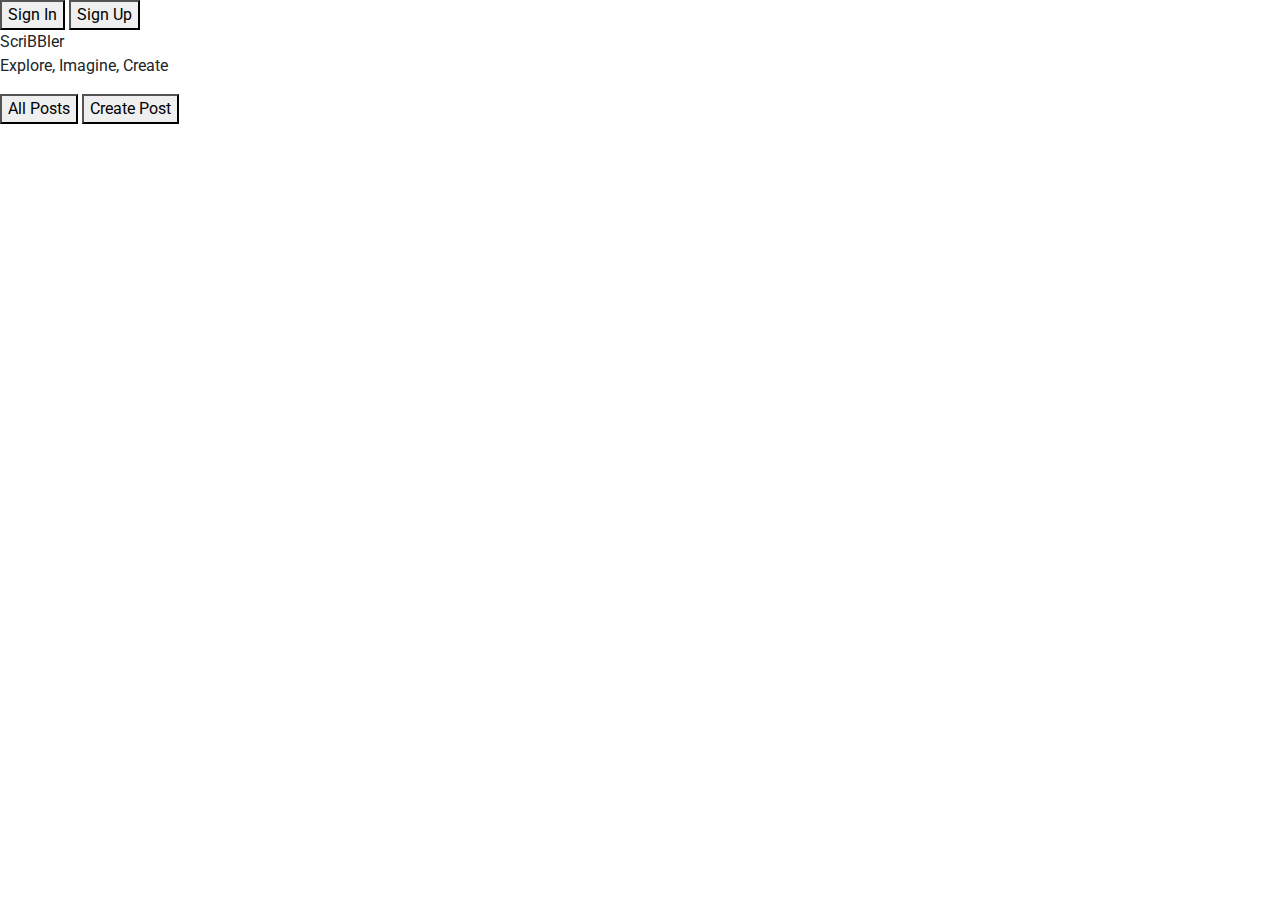
==== UpgradScribbler/html/postlist.html @ 365d2048 "updated Scribbler project" ====
<!DOCTYPE html>

<head>
     <!---- Font Awesome ----->

     <link rel="stylesheet" href="https://maxcdn.bootstrapcdn.com/bootstrap/4.0.0/css/bootstrap.min.css">

     <link rel="stylesheet" href="./style/index.css">
    <link rel="stylesheet" href="./style/common.css">



    <!-- Google Fonts  -->

    <link href="https://fonts.googleapis.com/css?family=Montez|Roboto|Ubuntu+Mono&display=swap" rel="stylesheet">



    <!-- Bootstrap for -->

    <link rel="stylesheet" href="https://stackpath.bootstrapcdn.com/bootstrap/4.1.3/css/bootstrap.min.css">
       
    <script src="https://code.jquery.com/jquery-3.3.1.slim.min.js"></script>
        
    <script src="https://cdnjs.cloudflare.com/ajax/libs/popper.js/1.14.3/umd/popper.min.js"></script>
        
    <script src="https://stackpath.bootstrapcdn.com/bootstrap/4.1.3/js/bootstrap.min.js"></script>
       
       </script>

</head>
<body>
    <div class="header">
        <div class="signin">
            <button type="button" class="signinbutton" data-toggle="modal" data-target="#exModal"
                id="sign-in-button">
                Sign In
            </button>
            <button type="button" class="signinbutton" data-toggle="modal" data-target="#exModalSignUp"
            id="sign-up-button">
            Sign Up
        </button>
        </div>
        <!--Page Title & logo-->
        <a id="pageHeading" class="logo-title">ScriBBler</a>
        <p class="smaller-heading">Explore, Imagine, Create</p>


        <!-- Fade Modal-->
        <div class="modal fade" id="exModal" tabindex="-1" role="dialog" aria-labelledby="exModalLabel"
            aria-hidden="true">
            <div class="modal-dialog" role="document">
                <div class="modal-content">
                    <div class="modal-header">
                        <h4 class="modal-title" id="exModalLabel"
                            style="color:grey;font-family: 'Roboto', sans-serif;font-size: larger;">Welcome Back !!</h4>
                        <button type="button" class="close" data-dismiss="modal" aria-label="Close">
                            <span aria-hidden="true">&times;</span>
                        </button>
                    </div>
                   <!--Modal Body-->
                    <div class="modal-body">
                        <form>
                             <!--form grouper username sign in-->
                            <div class="form-grouper">
                                <label for="exUsername">Username</label>
                                <input type="text" placeholder="Enter your username" class="form-control" id="exUsername"
                                style="background-color :#DCDCDCDC ;"
                                    aria-describedby="usernamehelpp" 
                                     required>
                            </div>



                             <!--form grouper password signin -->
                            <div class="form-grouper">
                                <label for="exPassword1">Password</label>
                                <input type="password"  placeholder="Enter your Password!!!" class="form-control" id="exPassword1" 
                                style="background-color :#DCDCDCDC ;"
                                      required>
                            </div>
                            <div class="modal-signin-container">
                                <button type="submit" class="btn btn-success btn-block">Sign-In</button>
                            </div>
                            <div class="  modal-footer border-top-2 d-flex justify-content-center ">
                                Not a member ? <a data-target="#exModalSignUp" data-dismiss="modal"
                                    data-toggle="modal" href="#signup-form"> Sign Up</a>
                            </div>
                        </form>     


                    </div>
                </div>
            </div>
        </div>

  <!-- Modal fade -->
  <div class="modal fade" id="exModalSignUp" tabindex="-2" role="dialog" aria-labelledby="exModalLabel"
  aria-hidden="true">
  <div class="modal-dialog" role="document">
      <div class="modal-content">
          <div class="modal-header">
              <h4 class="modal-title" id="exModalLabel"
                  style="color:grey;font-family: 'Roboto', sans-serif;font-size: larger;">Get Started!</h4>
              <button type="button" class="close" data-dismiss="modal" aria-label="Close">
                  <span aria-hidden="true">&times;</span>
              </button>
          </div>
          <div class="modal-body">
            <form>

                <div class="form-grouper">
                    <label for="name">Name</label>
                    <input type="text" class="form-control" id="name" placeholder="Enter your name!!!"
                        style="background-color : 	#DCDCDC ;" required>

                </div>
                <div class="form-grouper">
                    <label for="exInputUsername1">Username</label>
                    <input type="text" class="form-control" id="exInputUsername1"
                        aria-describedby="emailHelp" placeholder="Enter your username!!!"
                        style="background-color :#DCDCDC ;" required>
                </div>
                <div class="form-grouper">
                    <label for="exInputPassword1">Password</label>
                    <input type="password" class="form-control" id="exInputPassword1"
                        placeholder="Enter your password!!!" style="background-color :#DCDCDC ;" required>
                </div>
                <div class="form-grouper">
                    <label for="exInputPassword1">Confirm Password</label>
                    <input type="password" class="form-control" id="exInputPassword2"
                        placeholder="Re-enter your Password!!!" style="background-color :#DCDCDC ;" required>
                </div>

                <div class="modal-signin-container">
                    <button type="submit" class="btn btn-success btn-block">Sign Up</button>
                </div>

            </form>
        </div>
    </div>
</div>
</div>
</div>


<div class="posts">
    <div class="filler-post">
        <button type="button" class="pstbtn" onclick="window.location.href = './html/postslist.html';">
            All Posts
        </button>
        <button type="button" class="pstbtn" data-toggle="modal" data-target="#postcreate"
            id="createbtnpst">
            Create Post
        </button>
    </div>

    <div class="create-btnpst">
        <div class="modal fade bd-example-modal-lg" tabindex="-1" role="dialog" id="postcreate">
            <div class="modal-dialog  modal-lg" role="document">
                <div class="modal-content">
                    <div class="modal-header">
                        <h5 style="color:grey;font-family: 'Roboto', sans-serif;font-size: larger;"class="modal-title">
                            Pen Your Post here</h5>
                        <button type="button" class="close" data-dismiss="modal" aria-label="Close">
                            <span aria-hidden="true">&times;</span>
                        </button>
                    </div>

                    <form>
                        <div class="modal-body">
                            <div class="form-grouper">
                                <label for="title">Title</label>
                                <input type="text" class="form-control" id="title"
                                    placeholder="Enter title of your post!!!" style="background-color : 	#DCDCDCDC ;"
                                    required>

                            </div>
                            <div class="form-group">
                                <label for="content">Contents</label>
                                <textarea  cols="50" rows="10"  class="form-control" id="content"
                                    placeholder="Enter the contents of your post!!!"
                                    style="background-color :	#DCDCDCDC;" required></textarea>
                            </div>
                        </div>
                        <div class="modal-footer border-top-2 d-flex justify-content-center">
                            <button type="submit" class="btn btn-success" style="width: 100px;">Create</button>
                        </div>
                    </form>
                </div>
            </div>
        </div>
    </div>
</div>



</body>
</html>
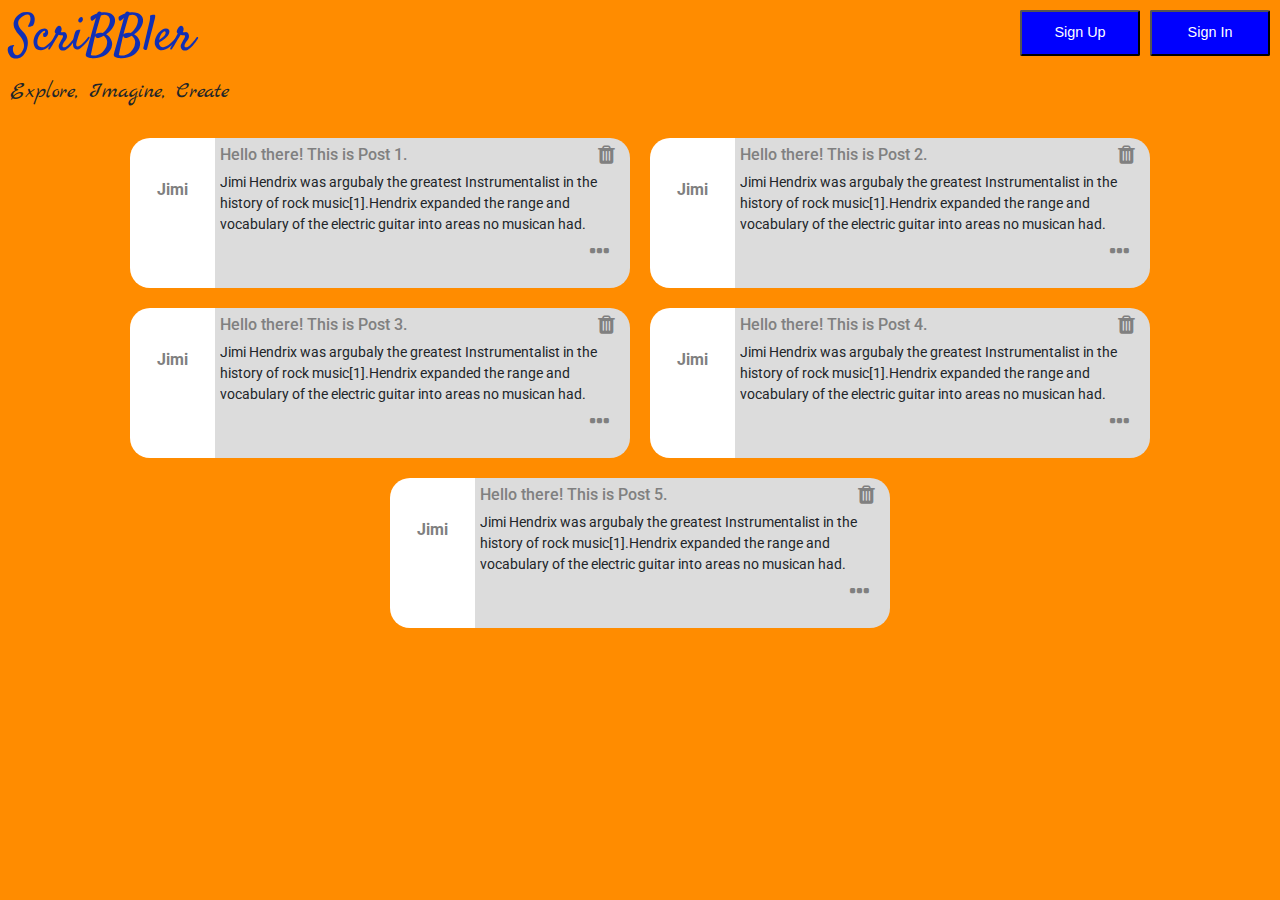
==== commit 8e389858: "updated project" ====
--- a/UpgradScribbler/html/postlist.html
+++ b/UpgradScribbler/html/postlist.html
@@ -1,199 +1,410 @@
 <!DOCTYPE html>
+<html>
 
 <head>
-     <!---- Font Awesome ----->
-
-     <link rel="stylesheet" href="https://maxcdn.bootstrapcdn.com/bootstrap/4.0.0/css/bootstrap.min.css">
-
-     <link rel="stylesheet" href="./style/index.css">
-    <link rel="stylesheet" href="./style/common.css">
-
-
-
-    <!-- Google Fonts  -->
-
-    <link href="https://fonts.googleapis.com/css?family=Montez|Roboto|Ubuntu+Mono&display=swap" rel="stylesheet">
-
-
-
-    <!-- Bootstrap for -->
-
-    <link rel="stylesheet" href="https://stackpath.bootstrapcdn.com/bootstrap/4.1.3/css/bootstrap.min.css">
-       
-    <script src="https://code.jquery.com/jquery-3.3.1.slim.min.js"></script>
-        
-    <script src="https://cdnjs.cloudflare.com/ajax/libs/popper.js/1.14.3/umd/popper.min.js"></script>
-        
-    <script src="https://stackpath.bootstrapcdn.com/bootstrap/4.1.3/js/bootstrap.min.js"></script>
-       
-       </script>
+    <!-- Font Awesome  -->
+    <!--Include Google Fonts -->
+    <link rel="stylesheet" href="https://maxcdn.bootstrapcdn.com/bootstrap/4.0.0/css/bootstrap.min.css">
+    <link href="https://fonts.googleapis.com/css?family=Satisfy|Roboto|Marck+Script&display=swap" rel="stylesheet">
+    <link rel="stylesheet" href="http://maxcdn.bootstrapcdn.com/font-awesome/4.4.0/css/font-awesome.min.css"
+        type="text/css" media="screen" />
+    <link rel="stylesheet" type="text/css" href="../style/header.css" />
+    <link rel="stylesheet" type="text/css" href="../style/postlist.css">
+
 
 </head>
+
 <body>
+    <!-- code for header  -->
     <div class="header">
-        <div class="signin">
+        <div class="bg-signin">
             <button type="button" class="signinbutton" data-toggle="modal" data-target="#exModal"
                 id="sign-in-button">
                 Sign In
             </button>
+
             <button type="button" class="signinbutton" data-toggle="modal" data-target="#exModalSignUp"
-            id="sign-up-button">
-            Sign Up
-        </button>
-        </div>
-        <!--Page Title & logo-->
-        <a id="pageHeading" class="logo-title">ScriBBler</a>
+                id="sign-up-button">
+                Sign Up
+            </button>
+        </div>
+
+        <a id="pageHeading" class="logo-title" a href="../index.html">ScriBBler</a>
         <p class="smaller-heading">Explore, Imagine, Create</p>
-
-
-        <!-- Fade Modal-->
+        <!-- Modal -->
         <div class="modal fade" id="exModal" tabindex="-1" role="dialog" aria-labelledby="exModalLabel"
             aria-hidden="true">
             <div class="modal-dialog" role="document">
                 <div class="modal-content">
                     <div class="modal-header">
                         <h4 class="modal-title" id="exModalLabel"
-                            style="color:grey;font-family: 'Roboto', sans-serif;font-size: larger;">Welcome Back !!</h4>
+                            style="color:grey;font-family: 'Roboto', sans-serif;font-size: larger;">Welcome Back !</h4>
                         <button type="button" class="close" data-dismiss="modal" aria-label="Close">
                             <span aria-hidden="true">&times;</span>
                         </button>
                     </div>
-                   <!--Modal Body-->
                     <div class="modal-body">
                         <form>
-                             <!--form grouper username sign in-->
-                            <div class="form-grouper">
-                                <label for="exUsername">Username</label>
-                                <input type="text" placeholder="Enter your username" class="form-control" id="exUsername"
-                                style="background-color :#DCDCDCDC ;"
-                                    aria-describedby="usernamehelpp" 
-                                     required>
-                            </div>
-
-
-
-                             <!--form grouper password signin -->
-                            <div class="form-grouper">
-                                <label for="exPassword1">Password</label>
-                                <input type="password"  placeholder="Enter your Password!!!" class="form-control" id="exPassword1" 
-                                style="background-color :#DCDCDCDC ;"
-                                      required>
+                            <div class="form-grouper">
+                                <label for="exInputUsername">Username</label>
+                                <input type="text" class="form-control" id="InputUsername"
+                                    aria-describedby="usernameHelpp" placeholder="Enter your username!!!"
+                                    style="background-color :#DCDCDC ;" required>
+                            </div>
+                            <div class="form-grouper">
+                                <label for="exampleInputPassword1">Password</label>
+                                <input type="password" class="form-control" id="exInputPassword1"
+                                    placeholder="Enter your password!!!" style="background-color :#DCDCDC ;" required>
                             </div>
                             <div class="modal-signin-container">
-                                <button type="submit" class="btn btn-success btn-block">Sign-In</button>
-                            </div>
-                            <div class="  modal-footer border-top-2 d-flex justify-content-center ">
+                                <button type="submit" class="btn btn-success btn-block">Sign In</button>
+                            </div>
+                            <div class="modal-footer border-top-0 d-flex justify-content-center">
                                 Not a member ? <a data-target="#exModalSignUp" data-dismiss="modal"
                                     data-toggle="modal" href="#signup-form"> Sign Up</a>
                             </div>
-                        </form>     
-
-
-                    </div>
-                </div>
-            </div>
-        </div>
-
-  <!-- Modal fade -->
-  <div class="modal fade" id="exModalSignUp" tabindex="-2" role="dialog" aria-labelledby="exModalLabel"
-  aria-hidden="true">
-  <div class="modal-dialog" role="document">
-      <div class="modal-content">
-          <div class="modal-header">
-              <h4 class="modal-title" id="exModalLabel"
-                  style="color:grey;font-family: 'Roboto', sans-serif;font-size: larger;">Get Started!</h4>
-              <button type="button" class="close" data-dismiss="modal" aria-label="Close">
-                  <span aria-hidden="true">&times;</span>
-              </button>
-          </div>
-          <div class="modal-body">
-            <form>
-
-                <div class="form-grouper">
-                    <label for="name">Name</label>
-                    <input type="text" class="form-control" id="name" placeholder="Enter your name!!!"
-                        style="background-color : 	#DCDCDC ;" required>
-
-                </div>
-                <div class="form-grouper">
-                    <label for="exInputUsername1">Username</label>
-                    <input type="text" class="form-control" id="exInputUsername1"
-                        aria-describedby="emailHelp" placeholder="Enter your username!!!"
-                        style="background-color :#DCDCDC ;" required>
-                </div>
-                <div class="form-grouper">
-                    <label for="exInputPassword1">Password</label>
-                    <input type="password" class="form-control" id="exInputPassword1"
-                        placeholder="Enter your password!!!" style="background-color :#DCDCDC ;" required>
-                </div>
-                <div class="form-grouper">
-                    <label for="exInputPassword1">Confirm Password</label>
-                    <input type="password" class="form-control" id="exInputPassword2"
-                        placeholder="Re-enter your Password!!!" style="background-color :#DCDCDC ;" required>
-                </div>
-
-                <div class="modal-signin-container">
-                    <button type="submit" class="btn btn-success btn-block">Sign Up</button>
-                </div>
-
-            </form>
-        </div>
-    </div>
-</div>
-</div>
-</div>
-
-
-<div class="posts">
-    <div class="filler-post">
-        <button type="button" class="pstbtn" onclick="window.location.href = './html/postslist.html';">
-            All Posts
-        </button>
-        <button type="button" class="pstbtn" data-toggle="modal" data-target="#postcreate"
-            id="createbtnpst">
-            Create Post
-        </button>
-    </div>
-
-    <div class="create-btnpst">
-        <div class="modal fade bd-example-modal-lg" tabindex="-1" role="dialog" id="postcreate">
-            <div class="modal-dialog  modal-lg" role="document">
+                        </form>
+                    </div>
+                </div>
+            </div>
+        </div>
+        <!-- Modal -->
+        <div class="modal fade" id="exModalSignUp" tabindex="-1" role="dialog" aria-labelledby="exModalLabel"
+            aria-hidden="true">
+            <div class="modal-dialog" role="document">
                 <div class="modal-content">
                     <div class="modal-header">
-                        <h5 style="color:grey;font-family: 'Roboto', sans-serif;font-size: larger;"class="modal-title">
-                            Pen Your Post here</h5>
+                        <h4 class="modal-title" id="exModalLabel"
+                            style="color:grey;font-family: 'Roboto', sans-serif;font-size: larger;">Get Started</h4>
                         <button type="button" class="close" data-dismiss="modal" aria-label="Close">
                             <span aria-hidden="true">&times;</span>
                         </button>
                     </div>
-
-                    <form>
-                        <div class="modal-body">
-                            <div class="form-grouper">
-                                <label for="title">Title</label>
-                                <input type="text" class="form-control" id="title"
-                                    placeholder="Enter title of your post!!!" style="background-color : 	#DCDCDCDC ;"
-                                    required>
-
-                            </div>
-                            <div class="form-group">
-                                <label for="content">Contents</label>
-                                <textarea  cols="50" rows="10"  class="form-control" id="content"
-                                    placeholder="Enter the contents of your post!!!"
-                                    style="background-color :	#DCDCDCDC;" required></textarea>
-                            </div>
-                        </div>
-                        <div class="modal-footer border-top-2 d-flex justify-content-center">
-                            <button type="submit" class="btn btn-success" style="width: 100px;">Create</button>
-                        </div>
-                    </form>
+                    <div class="modal-body">
+                        <form>
+
+                            <div class="form-grouper">
+                                <label for="name">Name</label>
+                                <input type="text" class="form-control" id="name" placeholder="Enter your name!!!"
+                                    style="background-color : 	#DCDCDC ;" required>
+
+                            </div>
+                            <div class="form-grouper">
+                                <label for="exInputUsername1">Username</label>
+                                <input type="text" class="form-control" id="exInputUsername1"
+                                    aria-describedby="emailHelpp" placeholder="Enter your username!!!"
+                                    style="background-color :#DCDCDC ;" required>
+                            </div>
+                            <div class="form-grouper">
+                                <label for="exInputPassword1">Password</label>
+                                <input type="password" class="form-control" id="exampleInputPassword1"
+                                    placeholder="Enter your password!!!" style="background-color :#DCDCDC ;" required>
+                            </div>
+                            <div class="form-grouper">
+                                <label for="exInputPassword1">Confirm Password</label>
+                                <input type="password" class="form-control" id="exampleInputPassword2"
+                                    placeholder="Re-enter your Password!!!" style="background-color :#DCDCDC ;" required>
+                            </div>
+
+                            <div class="modal-signin-container">
+                                <button type="submit" class="btn btn-success btn-block">Sign Up</button>
+                            </div>
+
+                        </form>
+                    </div>
                 </div>
             </div>
         </div>
     </div>
-</div>
-
-
-
+
+    
+    <!-- all posts starts -->
+
+    <div class="container">
+
+        <!--post 1-->
+
+
+        <div class="cardn" id="card100">
+
+            <div class="side-square-wrapper">
+                <span class="side-square-wrapper-content" id="auth100"> Jimi</span>
+
+            </div>
+            
+            <div class="custom-card-body">
+                <div>
+                    <div class="card-body-heading">
+                        <span class="card-body-head-content" id="head100">Hello there! This is Post 1.
+                            </span>
+                        <span class="trash-button" data-toggle="modal" data-target="#modalConfirmYesNo1">
+                            <!--  Font Awesome icon  delete icon  -->
+                            <i class="fa fa-trash fa-lg"></i>
+                        </span>
+                    </div>
+
+                </div>
+                <div class="post-text" id="cnt100">Jimi Hendrix was argubaly the greatest Instrumentalist in the history 
+                    of rock music[1].Hendrix expanded the range and vocabulary of the electric guitar into areas no musican had.
+                    </div>
+
+                <!--Font Awesome icon  horizontal ellipsis -->
+                <span class="ellipsis" onclick="openPost(auth100,head100,cnt100)">
+
+                    <i style="font-size:24px" class="fa">&#xf141;</i>
+                </span>
+
+            </div>
+            <!--- Delete card modal-->
+            <div id="modalConfirmYesNo1" class="modal fade">
+                <div class="modal-dialog " style="height: 15px; width:350px;">
+                    <div class="modal-content">
+                        <div class="modal-header">
+                            <h4 id="lblTitleConfirmYesNo" class="modal-title" style="font-size: 15px;">
+                                Are you sure you want to delete this post?</h4>
+
+                        </div>
+   <!--- Delete card buttons-->
+                        <div class="modal-footer">
+                            <button id="btnYesConfirm" type="button" class="btn btn-danger"
+                                style="margin-right: 200px;">Yes</button>
+                            <button id="btnNoConfirmYesNo" type="button" class="btn btn-success"
+                                data-dismiss="modal">No</button>
+                        </div>
+                    </div>
+                </div>
+            </div>
+
+        </div>
+
+       
+
+         <!--post 2-->
+
+        <div class="cardn" id="card200">
+
+            <div class="side-square-wrapper">
+                <span class="side-square-wrapper-content" id="auth200"> Jimi</span>
+            </div>
+            <div class="custom-card-body">
+                <div>
+                    <div class="card-body-heading">
+                        <span class="card-body-head-content" id="head200">Hello there! This is Post 2.</span>
+                        <span class="trash-button" data-toggle="modal" data-target="#modalConfirmYesNo2">
+                            <!-- TODO: Include Font Awesome icon for delete icon here -->
+                            <i class="fa fa-trash fa-lg"></i>
+                        </span>
+                    </div>
+
+                </div>
+                <div class="post-text" id="cnt200">Jimi Hendrix was argubaly the greatest Instrumentalist in the history 
+                    of rock music[1].Hendrix expanded the range and vocabulary of the electric guitar into areas no musican had.</div>
+
+
+                <!-- TODO: Include Font Awesome icon for horizontal ellipsis icon here -->
+                <span class="ellipsis" onclick="openPost(auth200,head200,cnt200)">
+                    <i style="font-size:24px" class="fa">&#xf141;</i>
+                </span>
+
+            </div>
+            <!--- Delete card modal-->
+            <div id="modalConfirmYesNo2" class="modal fade">
+                <div class="modal-dialog " style="height: 15px; width:350px;">
+                    <div class="modal-content">
+                        <div class="modal-header">
+                            <h4 id="lblTitleConfirmYesNo" class="modal-title" style="font-size: 15px;">
+                                Are you sure you want to delete this post?</h4>
+
+                        </div>
+<!--- Delete card buttons-->
+                        <div class="modal-footer">
+                            <button id="btnYesConfirm" type="button" class="btn btn-danger"
+                                 style="margin-right: 200px;">Yes</button>
+                            <button id="btnNoConfirmYesNo" type="button" class="btn btn-success"
+                                data-dismiss="modal">No</button>
+                        </div>
+                    </div>
+                </div>
+            </div>
+
+        </div>
+
+        
+
+        <!--post 3-->
+
+
+        <div class="cardn" id="card300">
+
+            <div class="side-square-wrapper">
+                <span class="side-square-wrapper-content" id="auth300">
+                    Jimi
+                </span>
+            </div>
+            <div class="custom-card-body">
+                <div>
+                    <div class="card-body-heading">
+                        <span class="card-body-head-content" id="head300">Hello there! This is Post 3.</span>
+                        <span class="trash-button" data-toggle="modal" data-target="#modalConfirmYesNo3">
+                            <!-- TODO: Include Font Awesome icon for delete icon here -->
+                            <i class="fa fa-trash fa-lg"></i>
+                        </span>
+                    </div>
+
+                </div>
+                <div class="post-text" id="cnt300">Jimi Hendrix was argubaly the greatest Instrumentalist in the history 
+                    of rock music[1].Hendrix expanded the range and vocabulary of the electric guitar into areas no musican had.</div>
+
+                <!--  Font Awesome icon  horizontal ellipsis icon -->
+                <span class="ellipsis" onclick="openPost(auth300,head300,cnt300)">
+                    <i style="font-size:24px" class="fa">&#xf141;</i>
+                </span>
+
+            </div>
+            <!--- Delete card modal-->
+            <div id="modalConfirmYesNo3" class="modal fade">
+                <div class="modal-dialog " style="height: 15px; width:350px;">
+                    <div class="modal-content">
+                        <div class="modal-header">
+                            <h4 id="lblTitleConfirmYesNo" class="modal-title" style="font-size: 15px;">
+                                Are you sure you want to delete this post?</h4>
+
+                        </div>
+                        <!--- Delete card buttons-->
+
+                        <div class="modal-footer">
+                            <button id="btnYesConfirm" type="button" class="btn btn-danger"
+                                style="margin-right: 200px;">Yes</button>
+                            <button id="btnNoConfirmYesNo" type="button" class="btn btn-success"
+                                data-dismiss="modal">No</button>
+                        </div>
+                    </div>
+                </div>
+            </div>
+
+
+        </div>
+
+      
+        <!--post 4-->
+
+
+        <div class="cardn" id="card400">
+
+            <div class="side-square-wrapper">
+                <span class="side-square-wrapper-content" id="auth400">
+                    Jimi
+                </span>
+            </div>
+            <div class="custom-card-body">
+                <div>
+                    <div class="card-body-heading">
+                        <span class="card-body-head-content" id="head400">Hello there! This is Post 4.</span>
+                        <span class="trash-button" data-toggle="modal" data-target="#modalConfirmYesNo4">
+                            <!--Font Awesome icon delete icon -->
+                            <i class="fa fa-trash fa-lg"></i>
+                        </span>
+                    </div>
+
+                </div>
+                <div class="post-text" id="cnt400">Jimi Hendrix was argubaly the greatest Instrumentalist in the history 
+                    of rock music[1].Hendrix expanded the range and vocabulary of the electric guitar into areas no musican had.</div>
+
+                <!-- Font Awesome icon for horizontal ellipsis icon -->
+                <div class="ellipsis" onclick="openPost(auth400,head400,cnt400)">
+                    <i style="font-size:24px" class="fa">&#xf141;</i>
+                </div>
+
+            </div>
+            <!--- Delete card modal-->
+            <div id="modalConfirmYesNo4" class="modal fade">
+                <div class="modal-dialog " style="height: 15px; width:350px;">
+                    <div class="modal-content">
+                        <div class="modal-header">
+                            <h4 id="lblTitleConfirmYesNo" class="modal-title" style="font-size: 15px;">Are you sure you
+                                want to delete this post?</h4>
+
+
+                        </div>
+<!--- Delete card buttons-->
+                        <div class="modal-footer">
+                            <button id="btnYesConfirm" type="button" class="btn btn-danger"
+                                style="margin-right: 200px;" >Yes</button>
+                            <button id="btnNoConfirmYesNo" type="button" class="btn btn-success"
+                                data-dismiss="modal">No</button>
+                        </div>
+                    </div>
+                </div>
+            </div>
+
+        </div>
+
+        
+        <!--post 5-->
+
+
+        <div class="cardn" id="card500">
+
+            <div class="side-square-wrapper">
+                <span class="side-square-wrapper-content" id="auth500">
+                    Jimi
+                </span>
+            </div>
+            <div class="custom-card-body">
+                <div>
+                    <div class="card-body-heading">
+                        <span class="card-body-head-content" id="head500">Hello there! This is Post 5.</span>
+                        <span class="trash-button" data-toggle="modal" data-target="#modalConfirmYesNo5">
+                            <!--  Font Awesome icon  delete icon -->
+                            <i class="fa fa-trash fa-lg"></i>
+                        </span>
+                    </div>
+
+                </div>
+                <div class="post-text" id="cnt500">Jimi Hendrix was argubaly the greatest Instrumentalist in the history 
+                    of rock music[1].Hendrix expanded the range and vocabulary of the electric guitar into areas no musican had.</div>
+
+                <!--  Font Awesome icon  horizontal ellipsis icon  -->
+                <span class="ellipsis" onclick="openPost(auth500,head500,cnt500)">
+                    <i style="font-size:24px" class="fa">&#xf141;</i>
+                </span>
+
+            </div>
+            <!--- Delete card modal-->
+            <div id="modalConfirmYesNo5" class="modal fade">
+                <div class="modal-dialog " style="height: 15px; width:350px;">
+                    <div class="modal-content">
+                        <div class="modal-header">
+                            <h4 id="lblTitleConfirmYesNo" class="modal-title" style="font-size: 15px;">Are you sure you
+                                want to delete this post?</h4>
+
+
+                        </div>
+<!--- Delete card buttons-->
+                        <div class="modal-footer">
+                            <button id="btnYesConfirm" type="button" class="btn btn-danger"
+                                style="margin-right: 200px;">Yes</button>
+                            <button id="btnNoConfirmYesNo" type="button" class="btn btn-success"
+                                data-dismiss="modal">No</button>
+                        </div>
+                    </div>
+                </div>
+            </div>
+
+
+        </div>
+
+        
+
+    </div>
+    <!-- all posts ends  -->
+    <script src="https://code.jquery.com/jquery-3.4.1.slim.min.js"></script>
+       
+    <script src="https://cdn.jsdelivr.net/npm/popper.js@1.16.0/dist/umd/popper.min.js"></script>
+        
+    <script src="https://stackpath.bootstrapcdn.com/bootstrap/4.4.1/js/bootstrap.min.js"></script>
+       
+    <script src="../scripts/postslist.js"></script>
 </body>
+
 </html>--- a/UpgradScribbler/style/header.css
+++ b/UpgradScribbler/style/header.css
@@ -0,0 +1,40 @@
+#pageHeading{
+  /* logo css*/
+    font-family: 'Satisfy';
+    font-size: 50px;
+    color: #112fb4;
+    margin: auto;
+    text-decoration: none;
+    margin: 10px 10px 0px 10px;   
+   
+    }
+    
+    .smaller-heading {
+      /*sub heading css*/
+      font-family: 'Marck Script';
+      font-size: 22px;
+      margin-left: 10px;
+    }
+    
+    .modal-signin-container{
+      /*container signin css*/
+      border: 10px solid white;
+    }
+    
+    .signinbutton{
+      /*sign-in button css*/
+      width: 120px;
+      padding: 10px;
+      border-radius: 2px;
+      cursor: pointer;
+      font-weight: 500;
+      font-size: 90%;
+      background: #0000ff;
+      color: #fff;
+      float: right;                  
+      
+      margin: 10px 10px 0px 0px;
+      font-family: Arial, Helvetica, sans-serif;
+     }
+    
+    --- a/UpgradScribbler/style/postlist.css
+++ b/UpgradScribbler/style/postlist.css
@@ -0,0 +1,113 @@
+
+
+.container{
+       /*container  css*/
+    padding-top: 4px;
+    flex-wrap: wrap;
+    justify-content: center;
+    display: flex;
+    
+}
+body{
+    background-color:darkorange;
+}
+
+.cardn{
+       /*card  css*/
+   
+    border-radius: 25px;
+    height: 150px;
+    display: flex;
+    flex-direction: row;
+    border-radius: 30px;
+    margin: 10px;
+    width: 500px;
+    transition: box-shadow .3s;
+  
+}
+
+.cardn:hover {
+       /*card hover css*/
+    box-shadow: 0 0  5px 5px rgba(33,33,33,.2); 
+  }
+
+.side-square-wrapper{
+       /*wrapping  css*/
+    height: 150px;
+    width: 17%;
+    text-align: center;
+    background-color: white;
+    padding: 40px 4px;
+    font-size: 16px;
+    color:gray;
+    border-top-left-radius: 20px;
+    border-bottom-left-radius: 20px;
+    font-weight: bold;
+   
+}
+
+
+
+.card-body-heading{
+       /*body heading css*/
+   color:gray;
+   font-size: 16px;
+   font-weight: 500;
+   display: flex;
+   flex-direction: row;
+   justify-content: space-between;
+   padding-bottom: 5px;
+   
+}
+.custom-card-body{
+       /*custom body card css*/
+    height: 150px; 
+    background-color: #DCDCDC;
+    width: 83%;
+    padding: 5px;
+    font-size: 14px;
+    border-top-right-radius: 20px;
+    border-bottom-right-radius: 20px; 
+}
+
+.post-text{
+    /*sign-in button css*/
+
+    overflow: hidden; 
+    white-space: normal; 
+
+    height: 4.8em;  
+    text-overflow: -o-ellipsis-lastline; 
+}
+
+.trash-button{
+    /*Trash button css*/
+    float: right;
+    padding-right: 10px;
+    size: 10px;
+    cursor: pointer;
+}
+
+.ellipsis{
+    /*ellipsing the card*/
+   margin-left: 370px;
+   color: grey;
+    cursor: pointer;
+    padding-right: 120px;
+    margin-bottom: 4px; 
+ 
+  
+}
+
+
+
+
+
+
+
+
+
+
+
+
+
